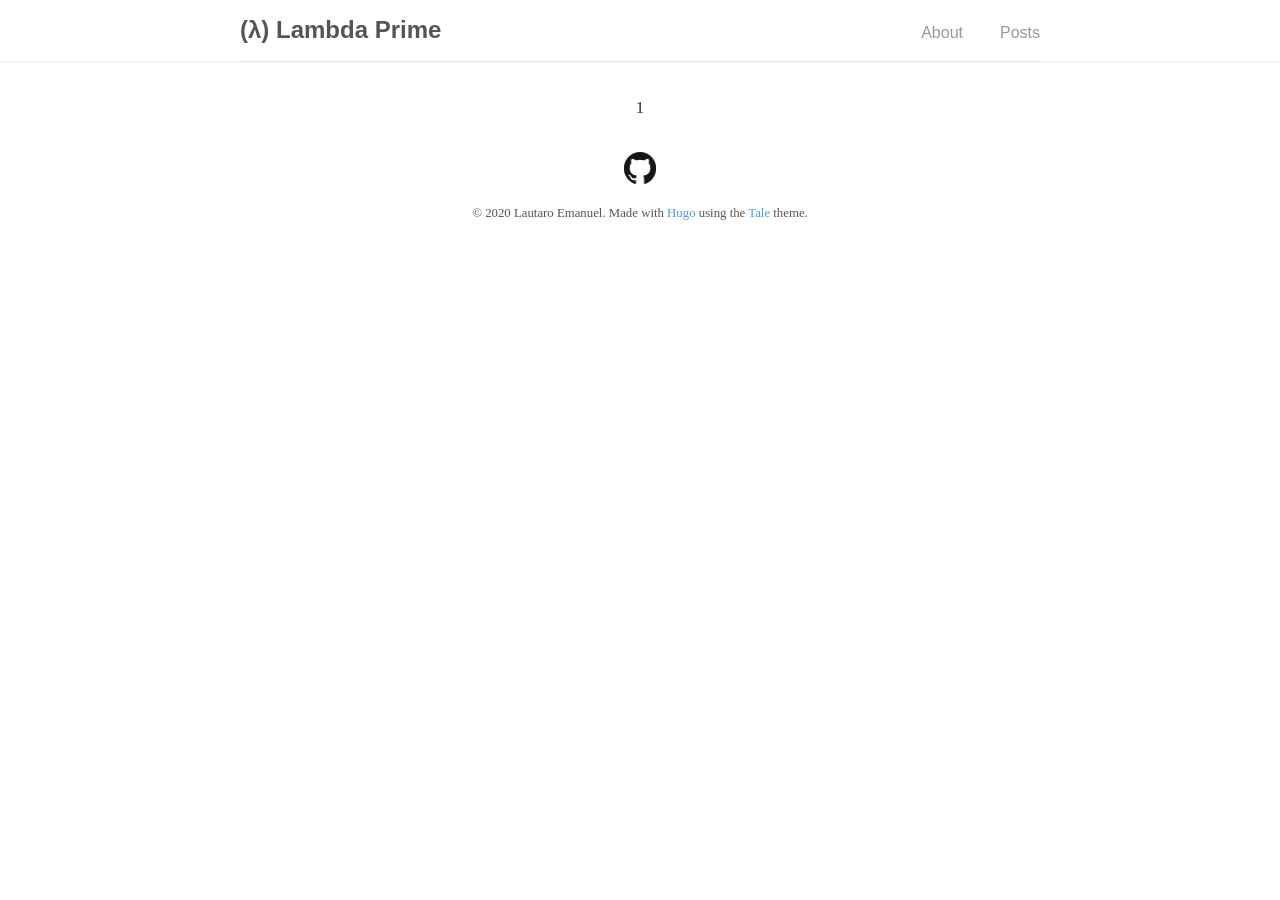
==== index.html @ d6d1b446 ""Build date: 11/03/2020 at 23:06:22"" ====
<!DOCTYPE html>
<html lang="en-us">
    <head>
	<meta name="generator" content="Hugo 0.67.0" />
		<meta charset="UTF-8">
		<meta name="viewport" content="width=device-width, initial-scale=1.0">
			<meta name="description" content="">

		<title>(λ) Lambda Prime</title>

		
  		<link rel="stylesheet" href="/css/style.css">
		<link rel="stylesheet" href="/css/fonts.css">
		<link rel="stylesheet" href="/custom.css">
		
		<link rel="icon" type="image/png" sizes="32x32" href="/images/favicon-32x32.png">
		<link rel="icon" type="image/png" sizes="16x16" href="/images/favicon-16x16.png">
		<link rel="apple-touch-icon" sizes="180x180" href="/images/apple-touch-icon.png">

		
		<link href="/index.xml" rel="alternate" type="application/rss+xml" title="(λ) Lambda Prime" />
	</head>

    <body>
        		<nav class="nav">
			<div class="nav-container">
				<a href="/">
					<h2 class="nav-title">(λ) Lambda Prime</h2>
				</a>
				<ul>
    
    
        <li>
            <a href="/about/">
                
                <span>About</span>
                
            </a>
        </li>
    
        <li>
            <a href="/posts/">
                
                <span>Posts</span>
                
            </a>
        </li>
    
</ul>
			</div>
		</nav>

        

<main>
	


	<div class="catalogue">
		
			
		
	</div>

	<div class="pagination">
		
		

		<span>1</span>
	</div>
</main>


        <footer>
    <div style="display: flex; justify-content: center;">
        <a href="https://github.com/emlautarom1/">
            <img src="/images/github.png" alt="GitHub" width="32" height="32">
        </a>
    </div>
    <span>
        &copy; <time datetime="2020-03-11 23:06:22.8512717 -0300 -03 m=&#43;0.104000601">2020</time> Lautaro Emanuel.
        Made with <a href='https://gohugo.io'>Hugo</a> using the <a href='https://github.com/EmielH/tale-hugo/'>Tale</a> theme.
    </span>
</footer>
    </body>
</html>
---- css/style.css ----
*{-webkit-box-sizing:border-box;-moz-box-sizing:border-box;box-sizing:border-box;line-height:1.5}html,body{color:#555;background-color:#fff;margin:0;padding:0}html{font-family:"Libre Baskerville","Times New Roman",Times,serif;font-size:14px;overflow-y:scroll}@media (min-width: 600px){html{font-size:16px}}body{-webkit-text-size-adjust:100%}h1,h2,h3,h4,h5,h6{color:#353535;font-family:"Helvetica Neue","Segoe UI",Helvetica,Arial,sans-serif;line-height:normal}a{color:#4a9ae1;text-decoration:none}blockquote{border-left:0.25rem solid #e5e5e5;color:#979797;margin:.8rem 0;padding:.5rem 1rem}blockquote p:last-child{margin-bottom:0}@media (min-width: 600px){blockquote{padding:0 5rem 0 1.25rem}}img{display:block;margin:0 0 1rem;max-width:100%}td{vertical-align:top}pre,code{font-family:Menlo,Monaco,monospace}code{background-color:#f9f9f9;border-radius:3px;color:#bf616a;font-size:85%;padding:.25em .5em;white-space:pre-wrap}pre{margin:0 0 1rem}pre code{background-color:transparent;color:inherit;font-size:100%;padding:0}.highlight{background-color:#f9f9f9;border-radius:3px;line-height:1.4;margin:0 0 1rem;padding:1rem}.highlight pre{margin-bottom:0;overflow-x:auto}.highlight .lineno{color:#aaa;display:inline-block;padding:0 .75rem 0 .25rem;-webkit-user-select:none;-moz-user-select:none;user-select:none}.post{padding:3rem 0}.post-info{color:#aaa;font-family:Palatino,"Palatino LT STD","Palatino Linotype","Book Antiqua","Georgia",serif;letter-spacing:0.5px;text-align:center}.post-info span{font-style:italic}.post-title{color:#353535;font-family:"Helvetica Neue","Segoe UI",Helvetica,Arial,sans-serif;font-size:4rem;margin:1rem 0;text-align:center}.post-line{border-top:0.4rem solid #353535;display:block;margin:0 auto 3rem;width:4rem}.post p{margin:0 0 1rem;text-align:justify}.post a:hover{text-decoration:underline}.post img{margin:0 auto 0.5rem}.post img+em{color:#aaa;display:block;font-family:"Helvetica Neue","Segoe UI",Helvetica,Arial,sans-serif;font-size:0.9rem;font-style:normal;text-align:center}.post img.emoji{display:inline-block;left:0;transform:none;width:1rem;height:1rem;vertical-align:text-top;padding:0;margin:0}.highlight .hll{background-color:#ffc}.highlight .c{color:#999}.highlight .err{color:#a00;background-color:#faa}.highlight .k{color:#069}.highlight .o{color:#555}.highlight .cm{color:#09f;font-style:italic}.highlight .cp{color:#099}.highlight .c1{color:#999}.highlight .cs{color:#999}.highlight .gd{background-color:#fcc;border:1px solid #c00}.highlight .ge{font-style:italic}.highlight .gr{color:#f00}.highlight .gh{color:#030}.highlight .gi{background-color:#cfc;border:1px solid #0c0}.highlight .go{color:#aaa}.highlight .gp{color:#009}.highlight .gu{color:#030}.highlight .gt{color:#9c6}.highlight .kc{color:#069}.highlight .kd{color:#069}.highlight .kn{color:#069}.highlight .kp{color:#069}.highlight .kr{color:#069}.highlight .kt{color:#078}.highlight .m{color:#f60}.highlight .s{color:#d44950}.highlight .na{color:#4f9fcf}.highlight .nb{color:#366}.highlight .nc{color:#0a8}.highlight .no{color:#360}.highlight .nd{color:#99f}.highlight .ni{color:#999}.highlight .ne{color:#c00}.highlight .nf{color:#c0f}.highlight .nl{color:#99f}.highlight .nn{color:#0cf}.highlight .nt{color:#2f6f9f}.highlight .nv{color:#033}.highlight .ow{color:#000}.highlight .w{color:#bbb}.highlight .mf{color:#f60}.highlight .mh{color:#f60}.highlight .mi{color:#f60}.highlight .mo{color:#f60}.highlight .sb{color:#c30}.highlight .sc{color:#c30}.highlight .sd{color:#c30;font-style:italic}.highlight .s2{color:#c30}.highlight .se{color:#c30}.highlight .sh{color:#c30}.highlight .si{color:#a00}.highlight .sx{color:#c30}.highlight .sr{color:#3aa}.highlight .s1{color:#c30}.highlight .ss{color:#fc3}.highlight .bp{color:#366}.highlight .vc{color:#033}.highlight .vg{color:#033}.highlight .vi{color:#033}.highlight .il{color:#f60}.css .o,.css .o+.nt,.css .nt+.nt{color:#999}.container{margin:0 auto;max-width:800px;width:80%}main,footer,.nav-container{display:block;margin:0 auto;max-width:800px;width:80%}.nav{box-shadow:0 2px 2px -2px rgba(0,0,0,0.2);overflow:auto}.nav-container{margin:1rem auto;position:relative;text-align:center}.nav-title{-webkit-transition:all 0.2s ease-out;-moz-transition:all 0.2s ease-out;transition:all 0.2s ease-out;color:#555;display:inline-block;margin:0;padding-right:.2rem}.nav-title:hover,.nav-title:focus{opacity:.6}.nav ul{list-style-type:none;margin:1rem 0 0;padding:0;text-align:center}.nav li{-webkit-transition:all 0.2s ease-out;-moz-transition:all 0.2s ease-out;transition:all 0.2s ease-out;color:#555;display:inline-block;opacity:.6;padding:0 2rem 0 0}.nav li:last-child{padding-right:0}.nav li:hover,.nav li:focus{opacity:1}.nav a{color:#555;font-family:"Helvetica Neue","Segoe UI",Helvetica,Arial,sans-serif}@media (min-width: 600px){.nav-container{text-align:left}.nav ul{bottom:0;position:absolute;right:0}}footer{font-family:Palatino,"Palatino LT STD","Palatino Linotype","Book Antiqua","Georgia",serif;padding:2rem 0;text-align:center}footer span{color:#555;font-size:.8rem}.pagination{border-top:0.5px solid #e5e5e5;font-family:Palatino,"Palatino LT STD","Palatino Linotype","Book Antiqua","Georgia",serif;padding-top:2rem;position:relative;text-align:center}.pagination span{color:#353535;font-size:1.1rem}.pagination .top{-webkit-transition:all 0.3s ease-out;-moz-transition:all 0.3s ease-out;transition:all 0.3s ease-out;color:#555;font-family:"Helvetica Neue","Segoe UI",Helvetica,Arial,sans-serif;font-size:1.1rem;opacity:.6}.pagination .top:hover{opacity:1}.pagination .arrow{-webkit-transition:all 0.3s ease-out;-moz-transition:all 0.3s ease-out;transition:all 0.3s ease-out;color:#555;position:absolute}.pagination .arrow:hover,.pagination .arrow:focus{opacity:.6;text-decoration:none}.pagination .left{left:0}.pagination .right{right:0}.catalogue-item{border-bottom:1px solid #e5e5e5;color:#555;display:block;padding:2rem 0}.catalogue-item:hover .catalogue-line,.catalogue-item:focus .catalogue-line{width:5rem}.catalogue-item:last-child{border:0}.catalogue-time{color:#aaa;font-family:Palatino,"Palatino LT STD","Palatino Linotype","Book Antiqua","Georgia",serif;letter-spacing:.5px}.catalogue-title{color:#353535;display:block;font-family:"Helvetica Neue","Segoe UI",Helvetica,Arial,sans-serif;font-size:2rem;font-weight:700;margin:.5rem 0}.catalogue-line{-webkit-transition:all 0.3s ease-out;-moz-transition:all 0.3s ease-out;transition:all 0.3s ease-out;border-top:0.2rem solid #353535;display:block;width:2rem}
---- css/fonts.css ----
/* libre-baskerville-regular - latin */
@font-face {
    font-family: 'Libre Baskerville';
    font-style: normal;
    font-weight: 400;
    src: url('/fonts/libre-baskerville-v7-latin-regular.eot'); /* IE9 Compat Modes */
    src: local('Libre Baskerville'), local('LibreBaskerville-Regular'),
    url('/fonts/libre-baskerville-v7-latin-regular.eot?#iefix') format('embedded-opentype'), /* IE6-IE8 */
    url('/fonts/libre-baskerville-v7-latin-regular.woff2') format('woff2'), /* Super Modern Browsers */
    url('/fonts/libre-baskerville-v7-latin-regular.woff') format('woff'), /* Modern Browsers */
    url('/fonts/libre-baskerville-v7-latin-regular.ttf') format('truetype'), /* Safari, Android, iOS */
    url('/fonts/libre-baskerville-v7-latin-regular.svg#LibreBaskerville') format('svg'); /* Legacy iOS */
}

/* libre-baskerville-700 - latin */
@font-face {
    font-family: 'Libre Baskerville';
    font-style: normal;
    font-weight: 700;
    src: url('/fonts/libre-baskerville-v7-latin-700.eot'); /* IE9 Compat Modes */
    src: local('Libre Baskerville Bold'), local('LibreBaskerville-Bold'),
    url('/fonts/libre-baskerville-v7-latin-700.eot?#iefix') format('embedded-opentype'), /* IE6-IE8 */
    url('/fonts/libre-baskerville-v7-latin-700.woff2') format('woff2'), /* Super Modern Browsers */
    url('/fonts/libre-baskerville-v7-latin-700.woff') format('woff'), /* Modern Browsers */
    url('/fonts/libre-baskerville-v7-latin-700.ttf') format('truetype'), /* Safari, Android, iOS */
    url('/fonts/libre-baskerville-v7-latin-700.svg#LibreBaskerville') format('svg'); /* Legacy iOS */
}

/* libre-baskerville-italic - latin */
@font-face {
    font-family: 'Libre Baskerville';
    font-style: italic;
    font-weight: 400;
    src: url('/fonts/libre-baskerville-v7-latin-italic.eot'); /* IE9 Compat Modes */
    src: local('Libre Baskerville Italic'), local('LibreBaskerville-Italic'),
    url('/fonts/libre-baskerville-v7-latin-italic.eot?#iefix') format('embedded-opentype'), /* IE6-IE8 */
    url('/fonts/libre-baskerville-v7-latin-italic.woff2') format('woff2'), /* Super Modern Browsers */
    url('/fonts/libre-baskerville-v7-latin-italic.woff') format('woff'), /* Modern Browsers */
    url('/fonts/libre-baskerville-v7-latin-italic.ttf') format('truetype'), /* Safari, Android, iOS */
    url('/fonts/libre-baskerville-v7-latin-italic.svg#LibreBaskerville') format('svg'); /* Legacy iOS */
}
---- custom.css ----
.highlight > :first-child {
  padding: 1rem 0.5rem;
}
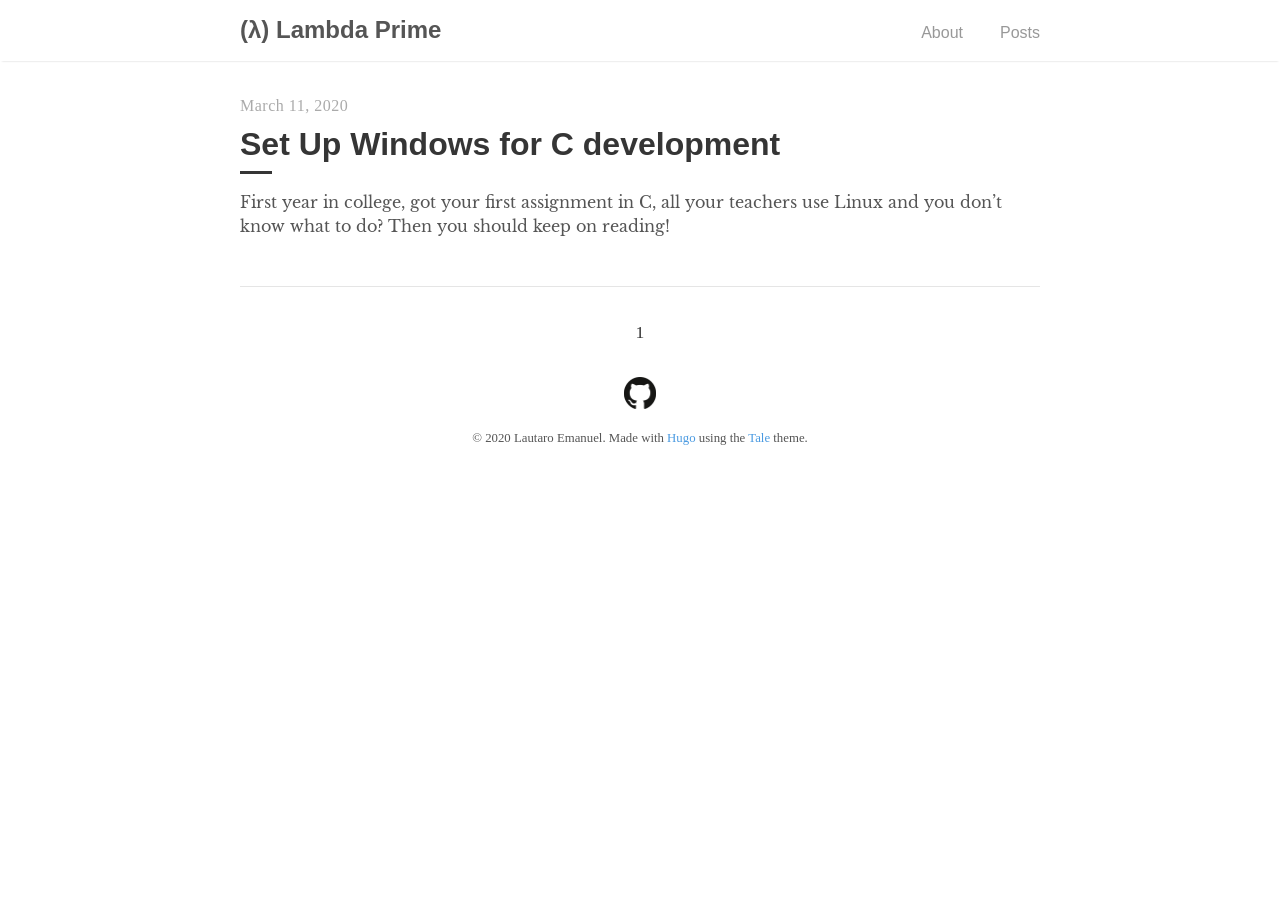
==== commit 908f3d49: "Build date: 12/03/2020 at 03:09:21" ====
--- a/index.html
+++ b/index.html
@@ -59,6 +59,21 @@
 	<div class="catalogue">
 		
 			
+				<a href="https://emlautarom1.github.io/posts/set-up-windows-for-c-development/" class="catalogue-item">
+    <div>
+        <time datetime="2020-03-11 19:20:58 -0300 -03" class="catalogue-time">March 11, 2020</time>
+        <h1 class="catalogue-title">Set Up Windows for C development</h1>
+        <div class="catalogue-line"></div>
+
+        <p>
+            First year in college, got your first assignment in C, all your teachers use Linux and you don&rsquo;t know what to do? Then you should keep on reading!
+        </p>
+    </div>
+</a>
+
+			
+		
+			
 		
 	</div>
 
@@ -78,7 +93,7 @@
         </a>
     </div>
     <span>
-        &copy; <time datetime="2020-03-11 23:06:22.8512717 -0300 -03 m=&#43;0.104000601">2020</time> Lautaro Emanuel.
+        &copy; <time datetime="2020-03-12 03:09:21.670568 -0300 -03 m=&#43;0.044001201">2020</time> Lautaro Emanuel.
         Made with <a href='https://gohugo.io'>Hugo</a> using the <a href='https://github.com/EmielH/tale-hugo/'>Tale</a> theme.
     </span>
 </footer>
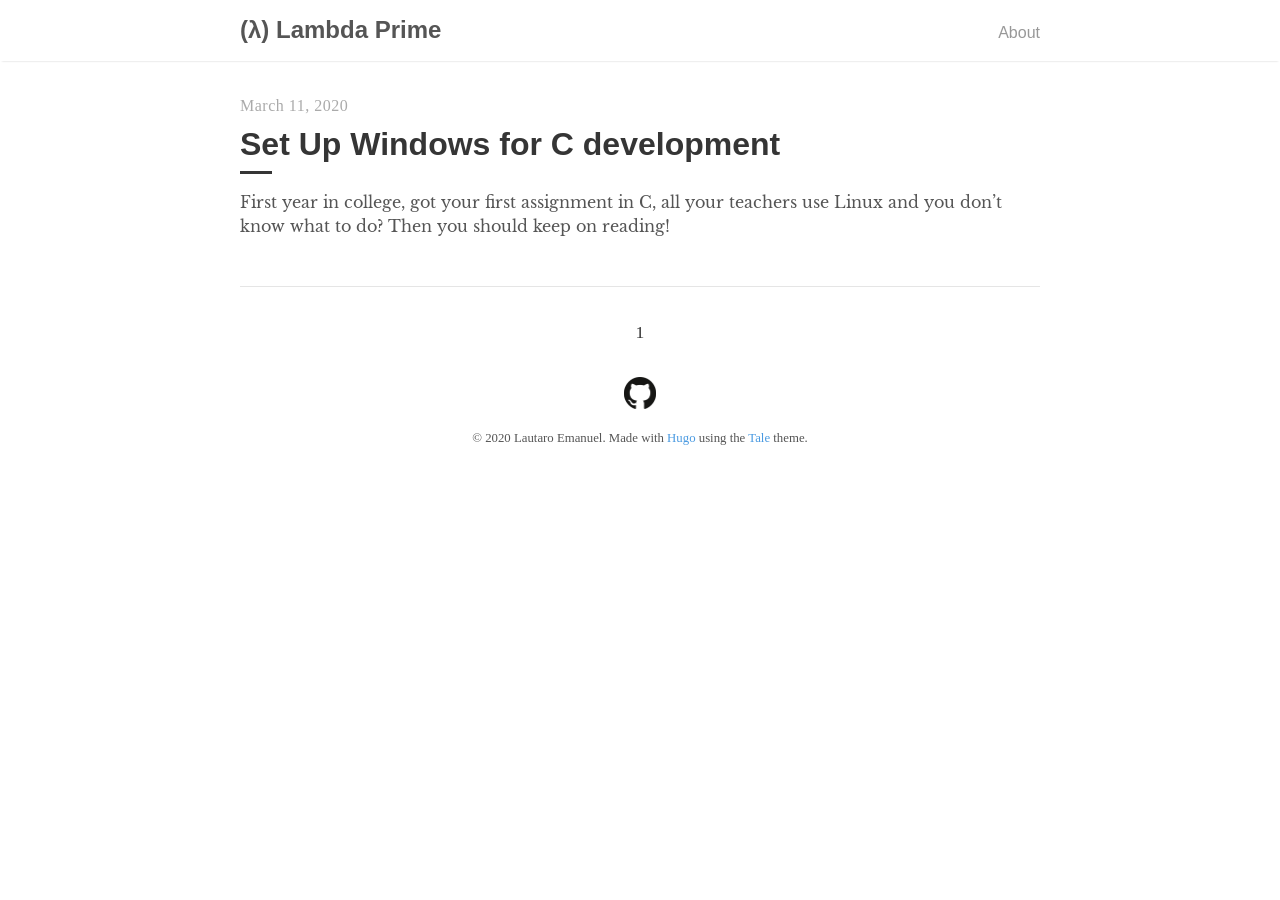
==== commit ef5e7b18: "Build date: 12/03/2020 at 03:13:14" ====
--- a/index.html
+++ b/index.html
@@ -34,14 +34,6 @@
             <a href="/about/">
                 
                 <span>About</span>
-                
-            </a>
-        </li>
-    
-        <li>
-            <a href="/posts/">
-                
-                <span>Posts</span>
                 
             </a>
         </li>
@@ -93,7 +85,7 @@
         </a>
     </div>
     <span>
-        &copy; <time datetime="2020-03-12 03:09:21.670568 -0300 -03 m=&#43;0.044001201">2020</time> Lautaro Emanuel.
+        &copy; <time datetime="2020-03-12 03:13:14.5867277 -0300 -03 m=&#43;0.047998001">2020</time> Lautaro Emanuel.
         Made with <a href='https://gohugo.io'>Hugo</a> using the <a href='https://github.com/EmielH/tale-hugo/'>Tale</a> theme.
     </span>
 </footer>
